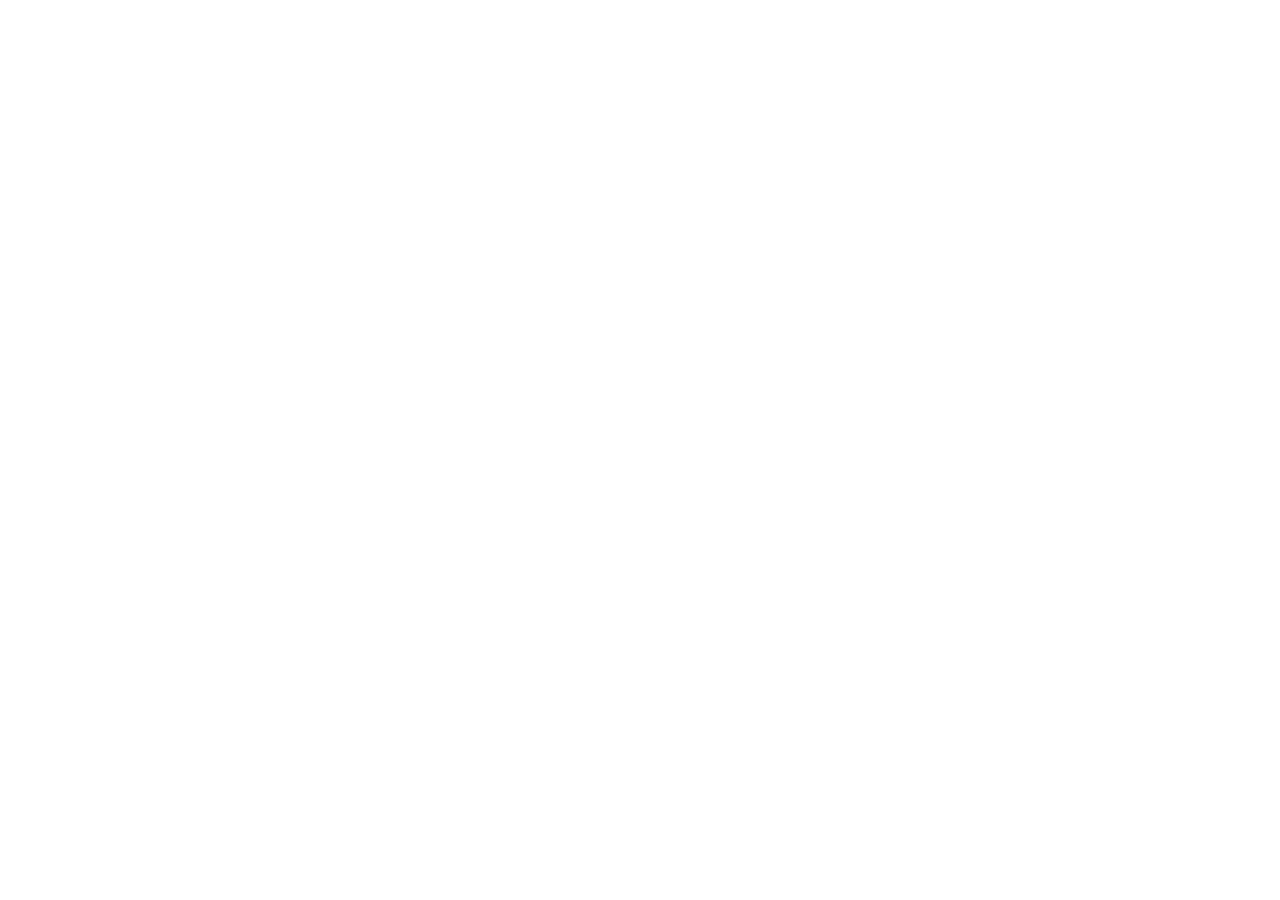
==== index.html @ 7699c30c "Add files via upload" ====
<!DOCTYPE html>
  <html lang="en">
    <head>
      <meta charset="UTF-8" />
      <meta name="viewport" content="width=device-width, initial-scale=1.0" />
      <title>5904 Sunwukong Website</title>
      <script type="module" crossorigin src="/assets/index-DJWGx0Am.js"></script>
      <link rel="stylesheet" crossorigin href="/assets/index-CIkoIaNX.css">
    </head>

    <body>
      <div id="root"></div>
    </body>
  </html>
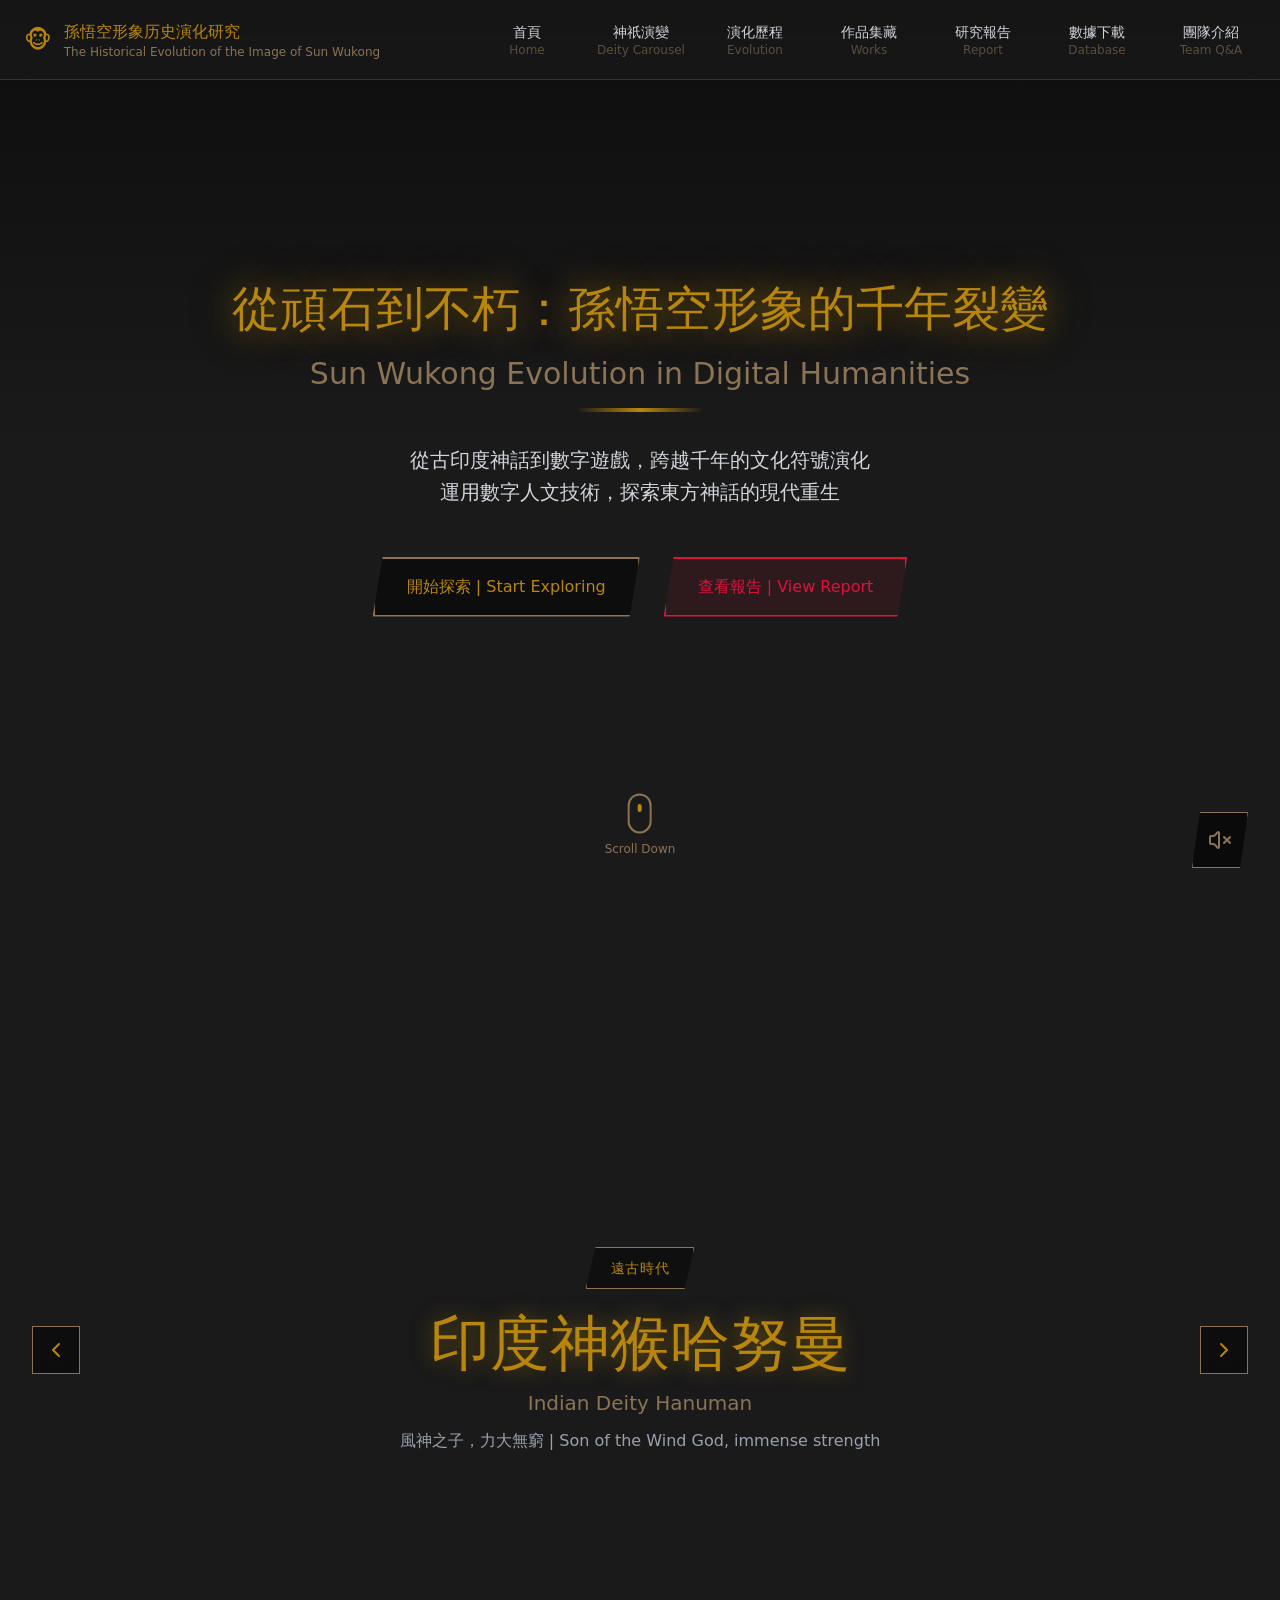
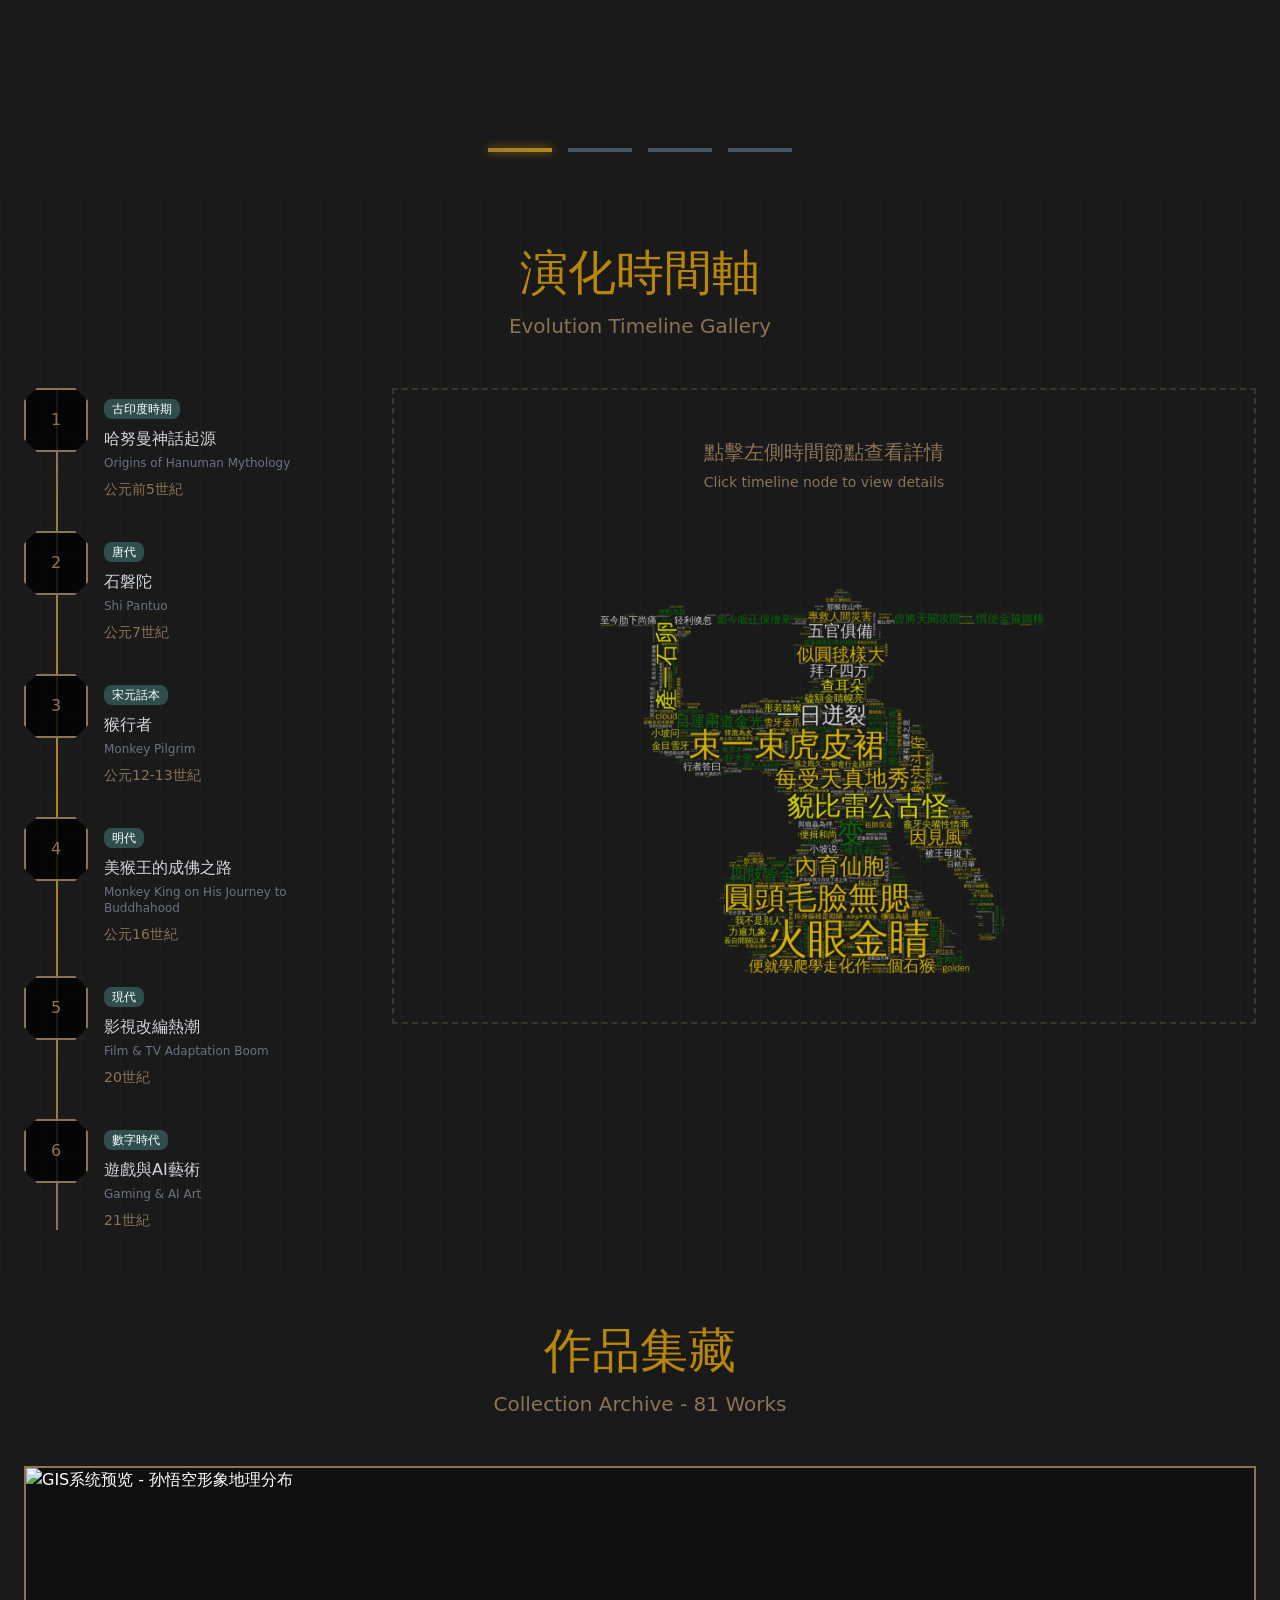
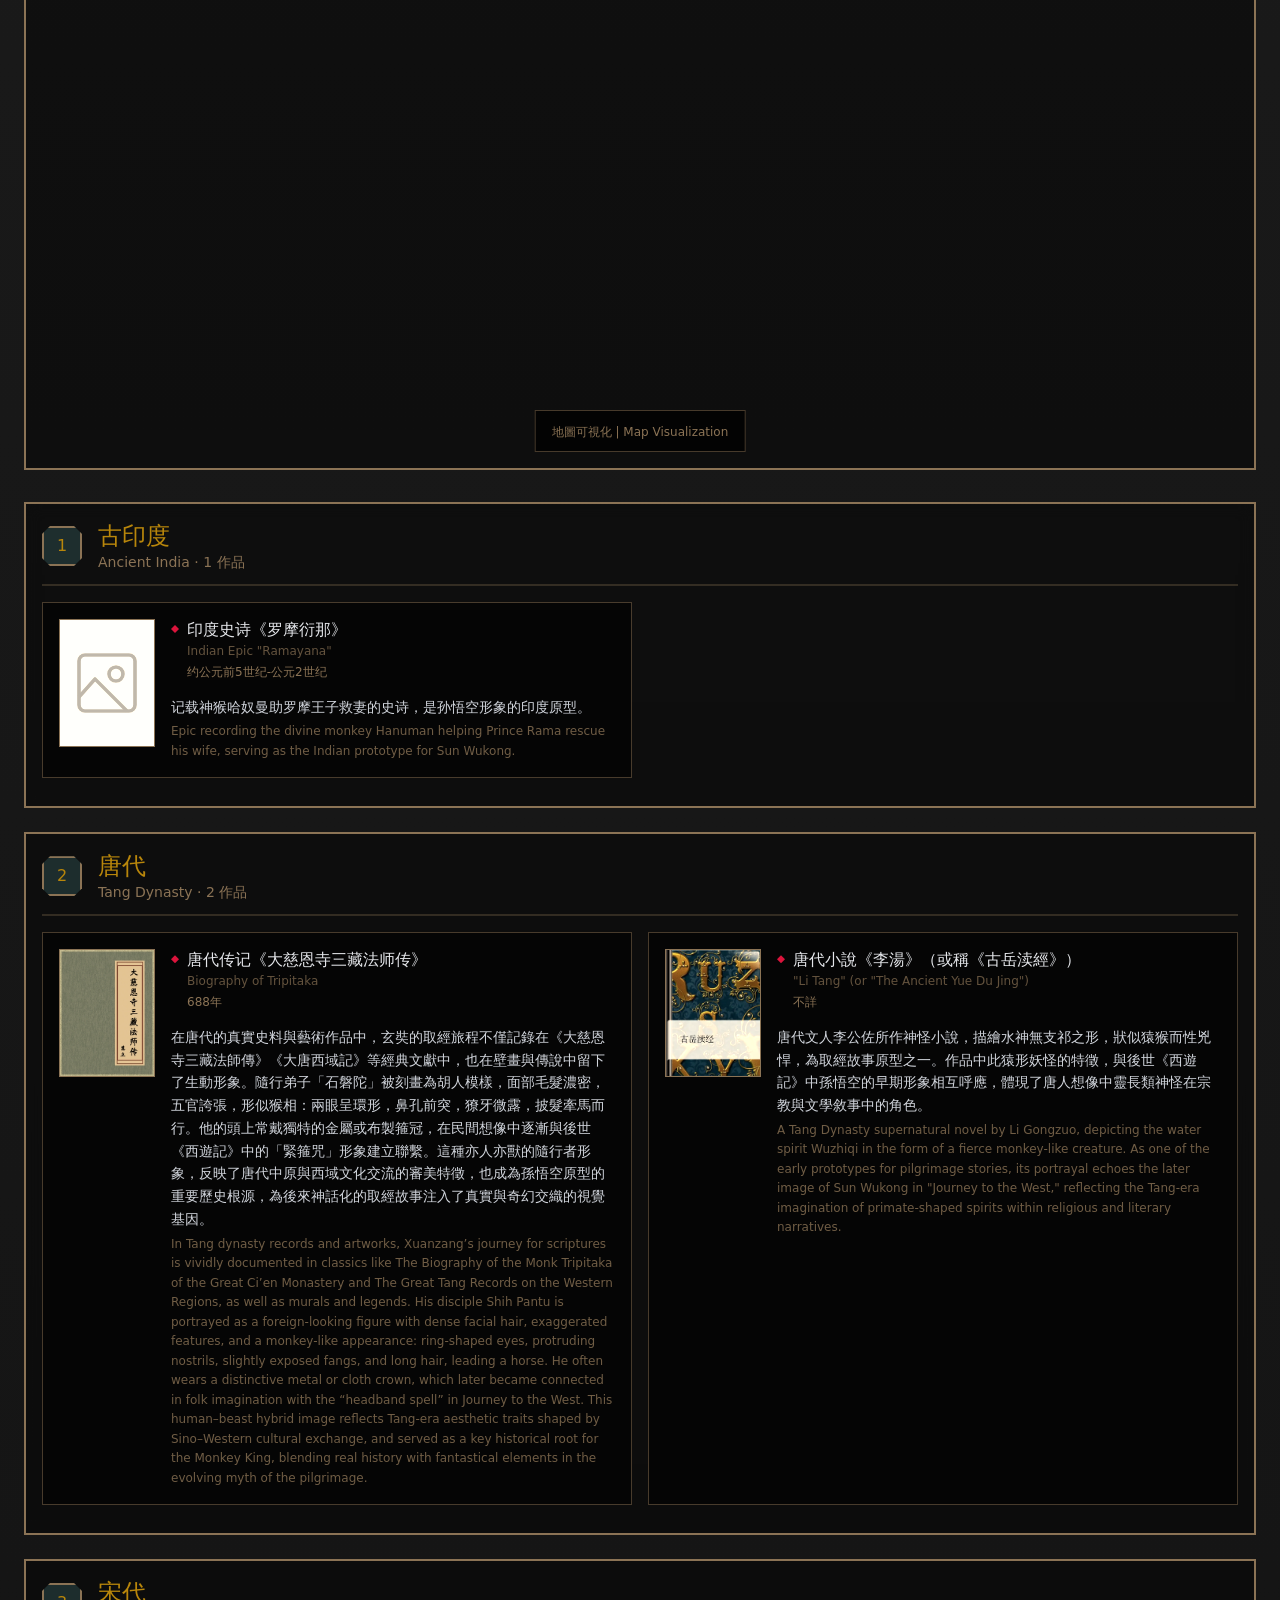
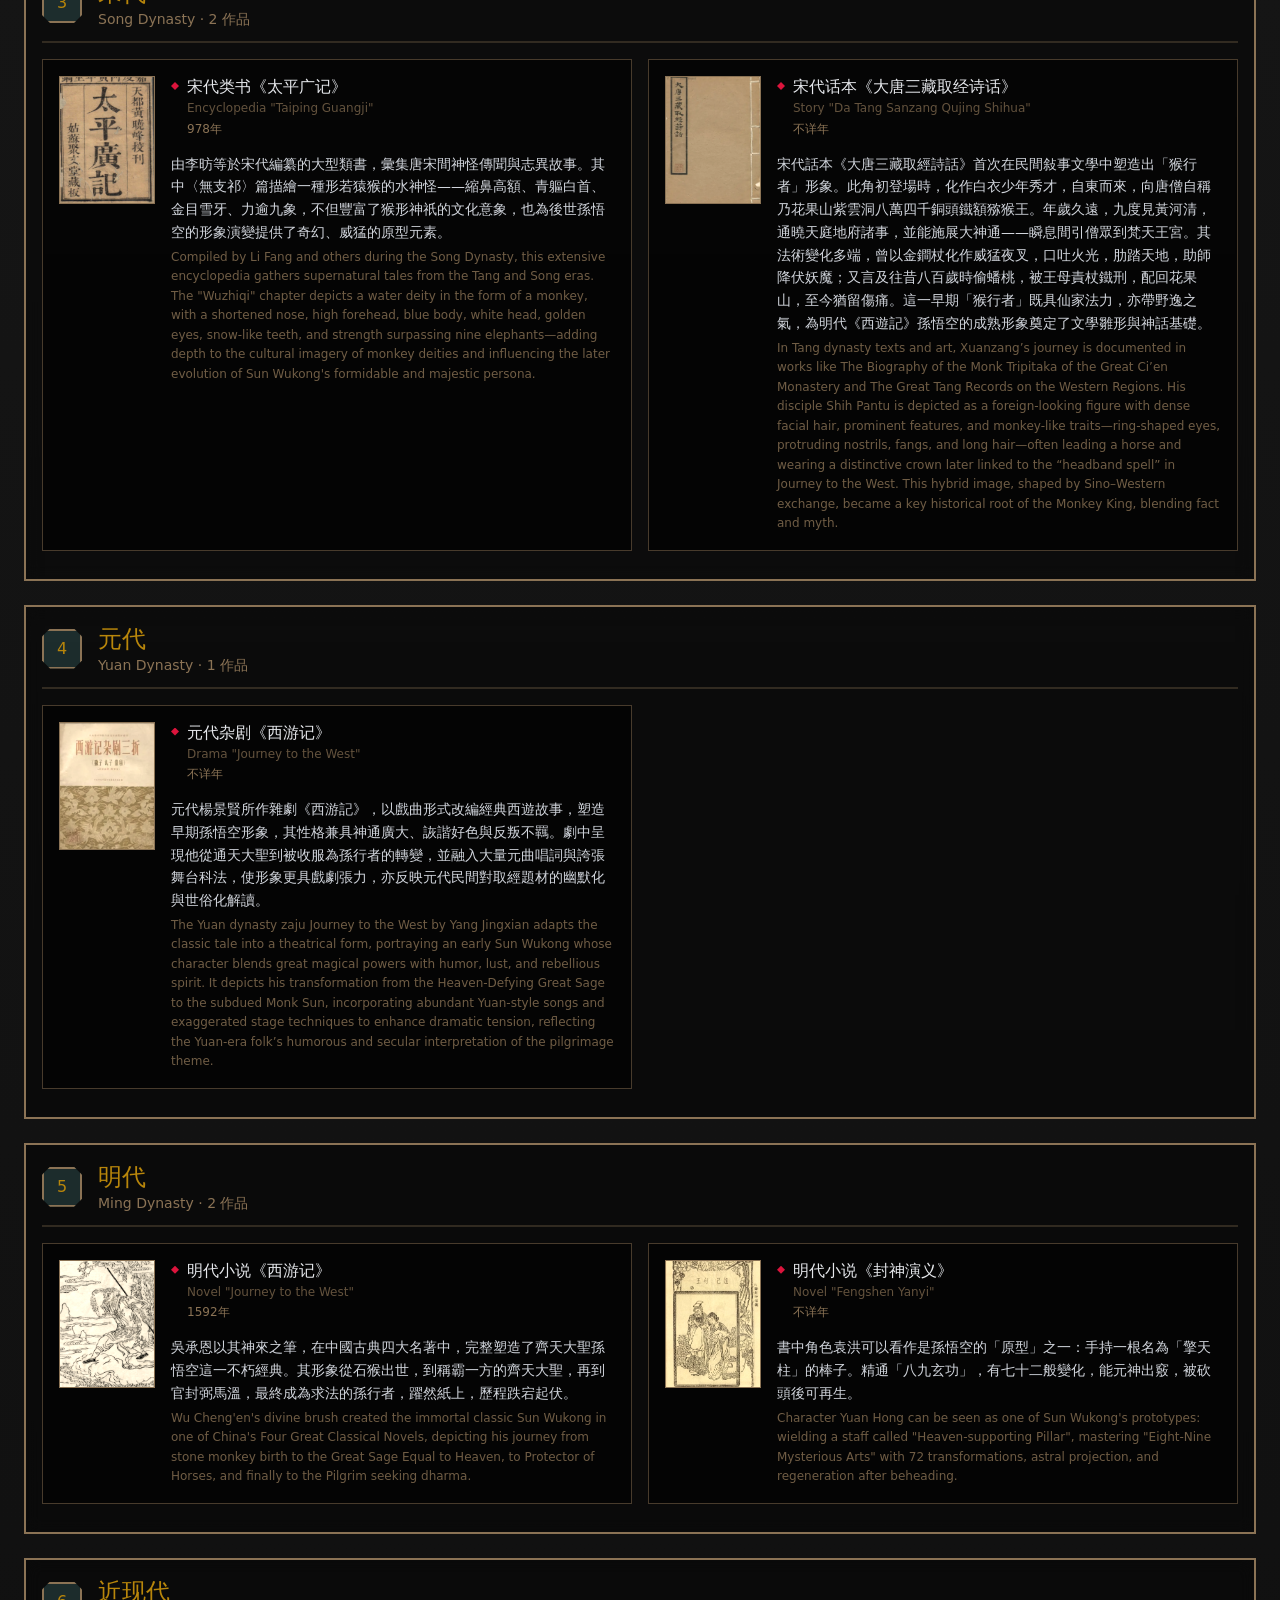
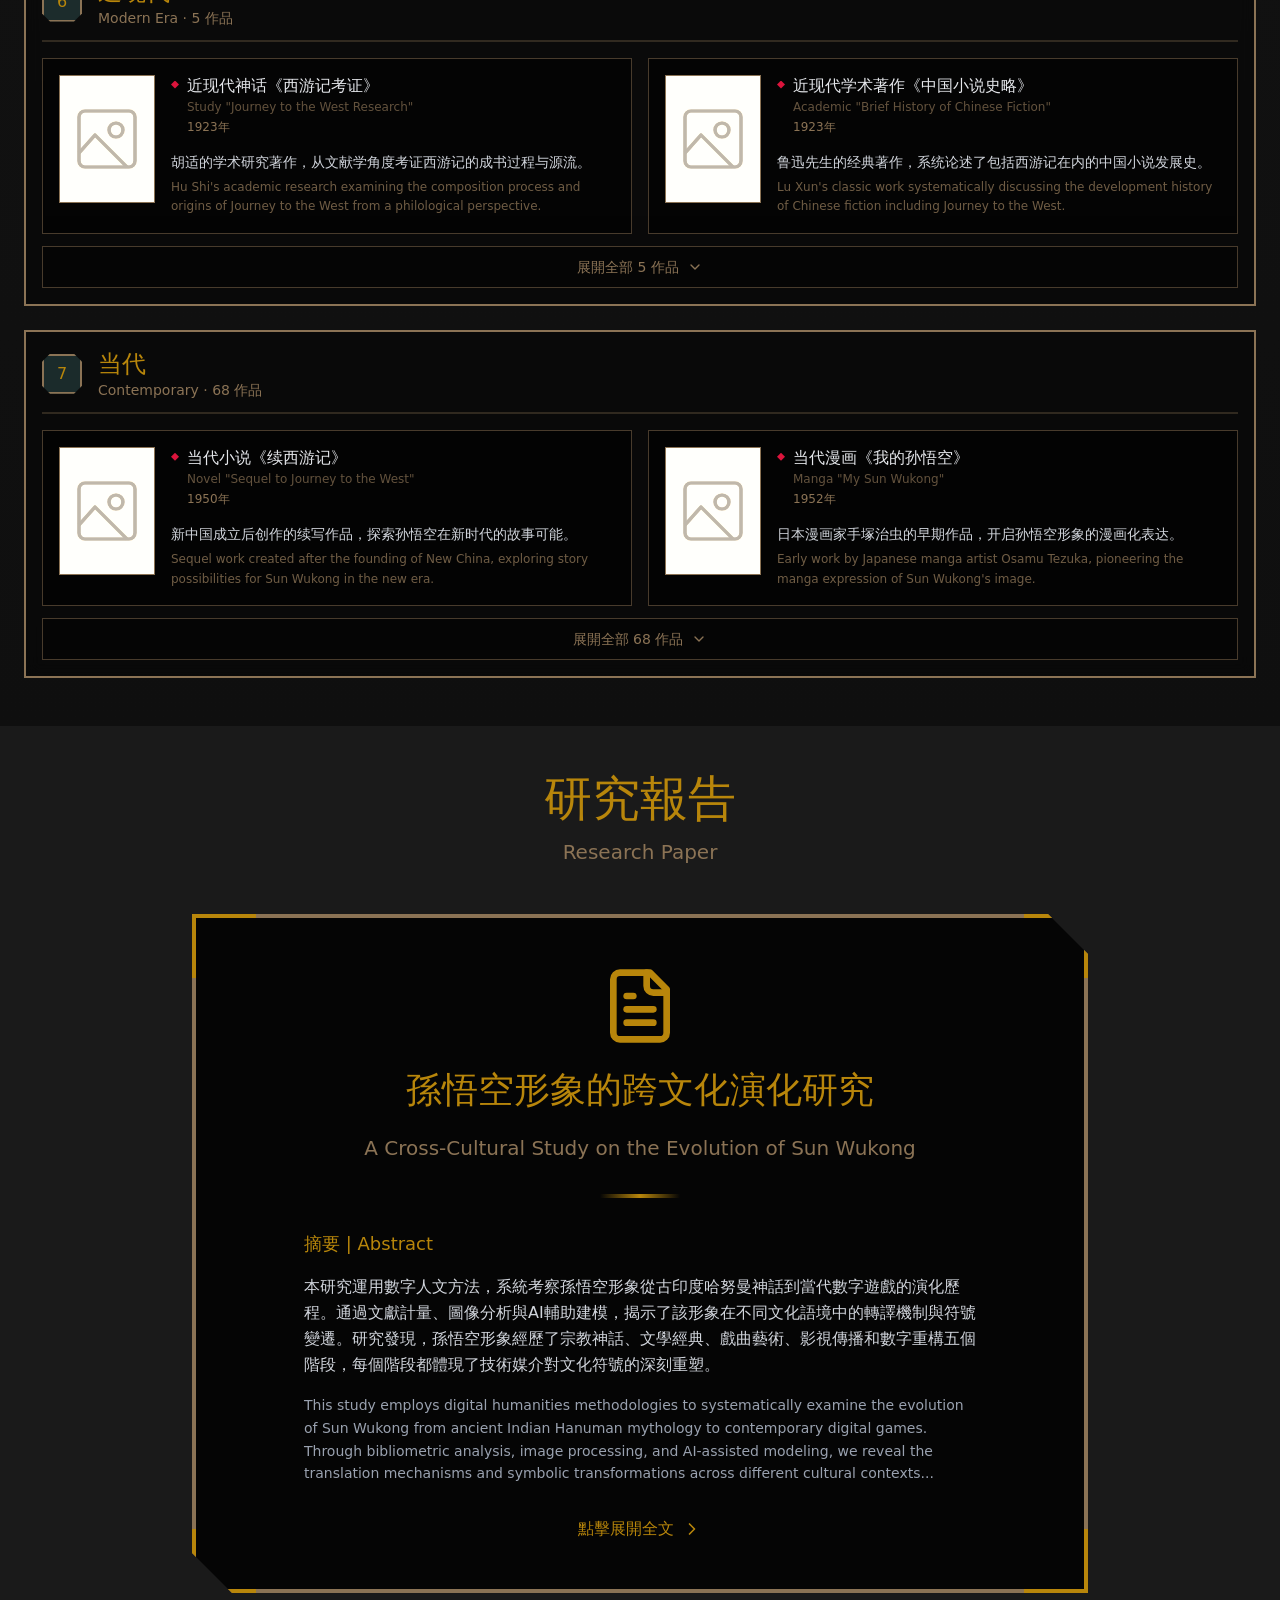
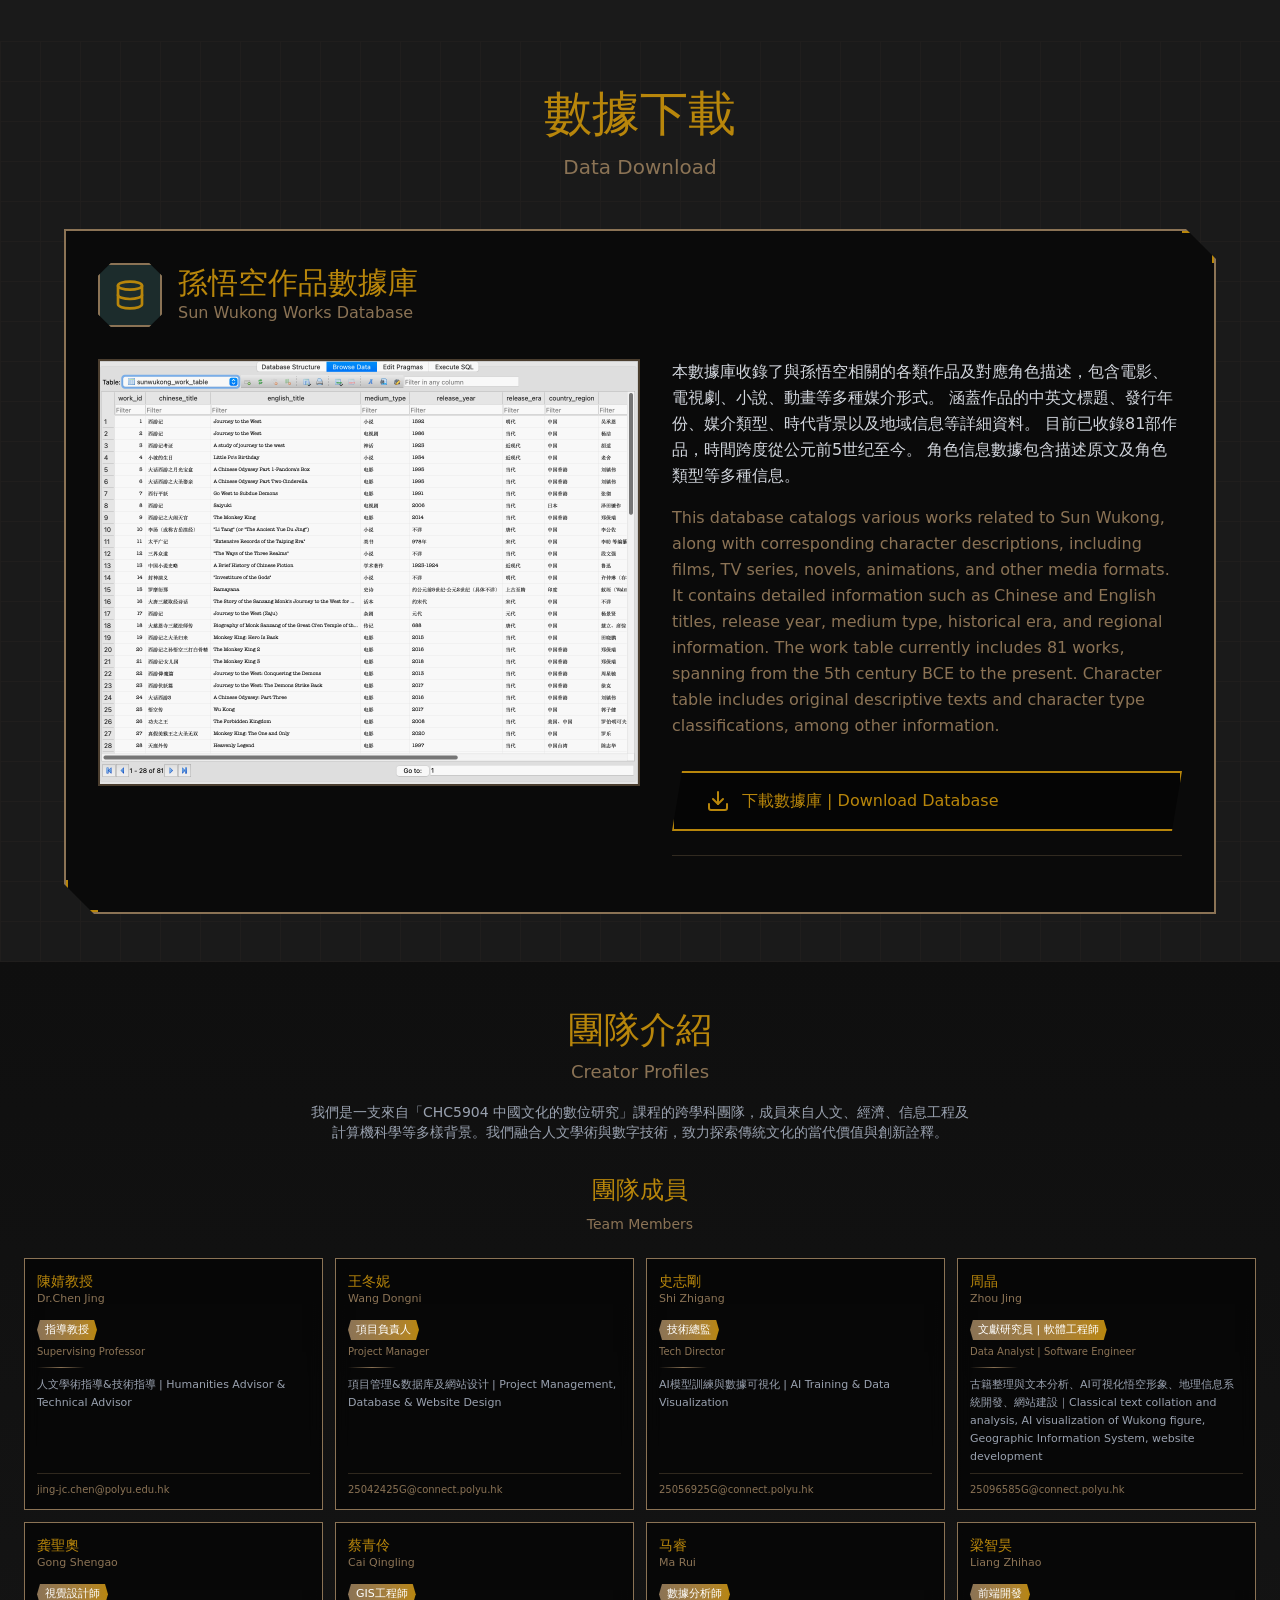
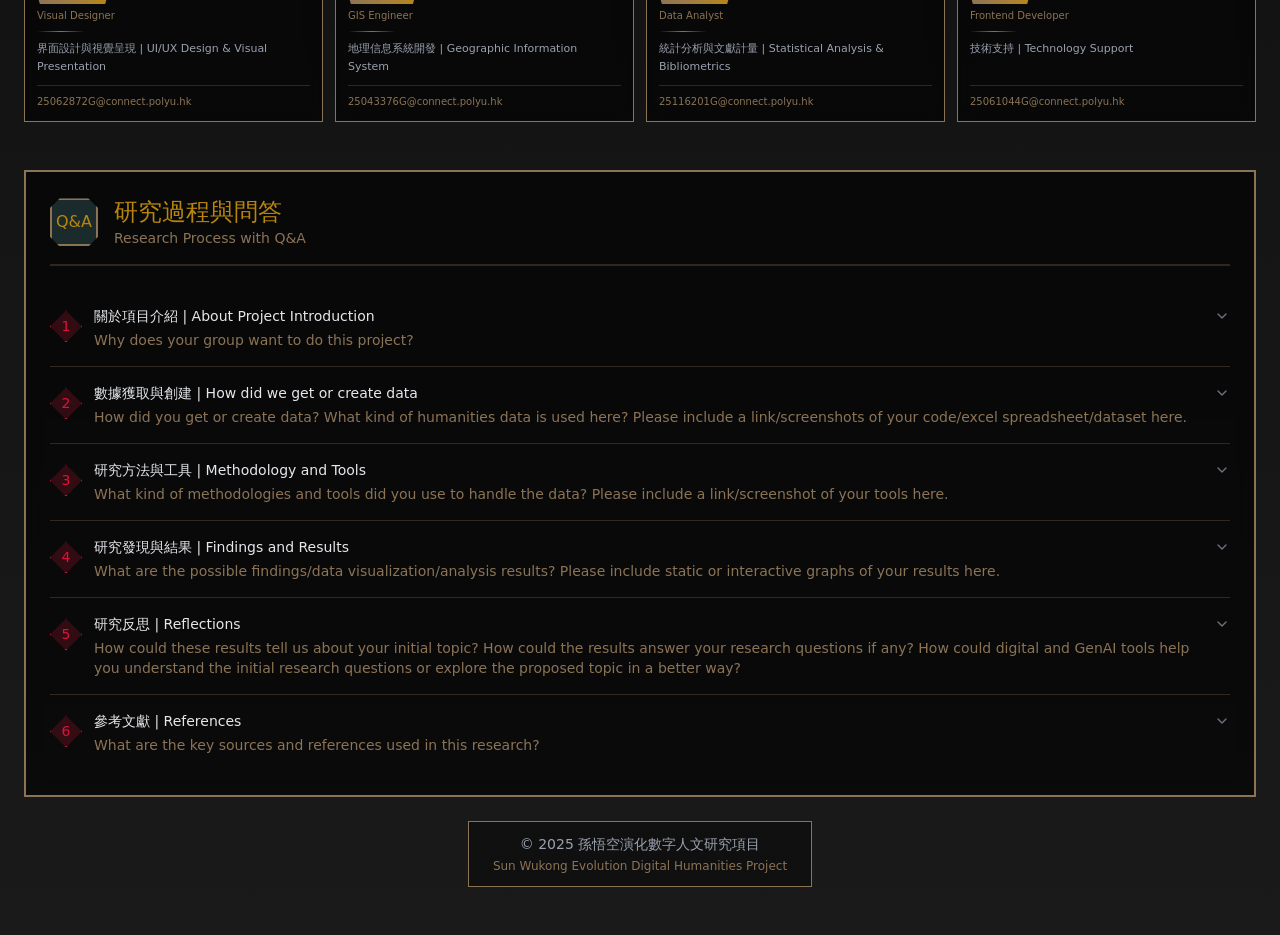
==== commit d40747ea: "Update index.html" ====
--- a/index.html
+++ b/index.html
@@ -1,16 +1,14 @@
+<!DOCTYPE html>
+<html lang="en">
+  <head>
+    <meta charset="UTF-8" />
+    <meta name="viewport" content="width=device-width, initial-scale=1.0" />
+    <title>5904 Sunwukong Website</title>
+    <script type="module" crossorigin src="./assets/index-DJWGx0Am.js"></script>
+    <link rel="stylesheet" crossorigin href="./assets/index-CIkoIaNX.css">
+  </head>
 
-  <!DOCTYPE html>
-  <html lang="en">
-    <head>
-      <meta charset="UTF-8" />
-      <meta name="viewport" content="width=device-width, initial-scale=1.0" />
-      <title>5904 Sunwukong Website</title>
-      <script type="module" crossorigin src="/assets/index-DJWGx0Am.js"></script>
-      <link rel="stylesheet" crossorigin href="/assets/index-CIkoIaNX.css">
-    </head>
-
-    <body>
-      <div id="root"></div>
-    </body>
-  </html>
-  +  <body>
+    <div id="root"></div>
+  </body>
+</html>
--- a/assets/index-CIkoIaNX.css
+++ b/assets/index-CIkoIaNX.css
@@ -0,0 +1 @@
+/*! tailwindcss v4.1.3 | MIT License | https://tailwindcss.com */@layer properties{@supports (((-webkit-hyphens: none)) and (not (margin-trim: inline))) or ((-moz-orient: inline) and (not (color: rgb(from red r g b)))){*,:before,:after,::backdrop{--tw-translate-x: 0;--tw-translate-y: 0;--tw-translate-z: 0;--tw-scale-x: 1;--tw-scale-y: 1;--tw-scale-z: 1;--tw-rotate-x: rotateX(0);--tw-rotate-y: rotateY(0);--tw-rotate-z: rotateZ(0);--tw-skew-x: skewX(0);--tw-skew-y: skewY(0);--tw-space-y-reverse: 0;--tw-border-style: solid;--tw-gradient-position: initial;--tw-gradient-from: #0000;--tw-gradient-via: #0000;--tw-gradient-to: #0000;--tw-gradient-stops: initial;--tw-gradient-via-stops: initial;--tw-gradient-from-position: 0%;--tw-gradient-via-position: 50%;--tw-gradient-to-position: 100%;--tw-leading: initial;--tw-font-weight: initial;--tw-tracking: initial;--tw-outline-style: solid;--tw-blur: initial;--tw-brightness: initial;--tw-contrast: initial;--tw-grayscale: initial;--tw-hue-rotate: initial;--tw-invert: initial;--tw-opacity: initial;--tw-saturate: initial;--tw-sepia: initial;--tw-drop-shadow: initial;--tw-drop-shadow-color: initial;--tw-drop-shadow-alpha: 100%;--tw-drop-shadow-size: initial;--tw-backdrop-blur: initial;--tw-backdrop-brightness: initial;--tw-backdrop-contrast: initial;--tw-backdrop-grayscale: initial;--tw-backdrop-hue-rotate: initial;--tw-backdrop-invert: initial;--tw-backdrop-opacity: initial;--tw-backdrop-saturate: initial;--tw-backdrop-sepia: initial;--tw-duration: initial;--tw-shadow: 0 0 #0000;--tw-shadow-color: initial;--tw-shadow-alpha: 100%;--tw-inset-shadow: 0 0 #0000;--tw-inset-shadow-color: initial;--tw-inset-shadow-alpha: 100%;--tw-ring-color: initial;--tw-ring-shadow: 0 0 #0000;--tw-inset-ring-color: initial;--tw-inset-ring-shadow: 0 0 #0000;--tw-ring-inset: initial;--tw-ring-offset-width: 0px;--tw-ring-offset-color: #fff;--tw-ring-offset-shadow: 0 0 #0000}}}@layer theme{:root,:host{--font-sans: ui-sans-serif, system-ui, sans-serif, "Apple Color Emoji", "Segoe UI Emoji", "Segoe UI Symbol", "Noto Color Emoji";--font-mono: ui-monospace, SFMono-Regular, Menlo, Monaco, Consolas, "Liberation Mono", "Courier New", monospace;--color-gray-100: oklch(.967 .003 264.542);--color-gray-200: oklch(.928 .006 264.531);--color-gray-300: oklch(.872 .01 258.338);--color-gray-400: oklch(.707 .022 261.325);--color-gray-500: oklch(.551 .027 264.364);--color-gray-600: oklch(.446 .03 256.802);--color-black: #000;--color-white: #fff;--spacing: .25rem;--container-md: 28rem;--container-2xl: 42rem;--container-3xl: 48rem;--container-4xl: 56rem;--container-5xl: 64rem;--container-6xl: 72rem;--container-7xl: 80rem;--text-xs: .75rem;--text-xs--line-height: calc(1 / .75);--text-sm: .875rem;--text-sm--line-height: calc(1.25 / .875);--text-base: 1rem;--text-base--line-height: 1.5 ;--text-lg: 1.125rem;--text-lg--line-height: calc(1.75 / 1.125);--text-xl: 1.25rem;--text-xl--line-height: calc(1.75 / 1.25);--text-2xl: 1.5rem;--text-2xl--line-height: calc(2 / 1.5);--text-3xl: 1.875rem;--text-3xl--line-height: 1.2 ;--text-4xl: 2.25rem;--text-4xl--line-height: calc(2.5 / 2.25);--text-5xl: 3rem;--text-5xl--line-height: 1;--text-6xl: 3.75rem;--text-6xl--line-height: 1;--font-weight-normal: 400;--font-weight-medium: 500;--tracking-wide: .025em;--tracking-wider: .05em;--leading-snug: 1.375;--leading-relaxed: 1.625;--leading-loose: 2;--blur-sm: 8px;--default-transition-duration: .15s;--default-transition-timing-function: cubic-bezier(.4, 0, .2, 1);--default-font-family: var(--font-sans);--default-font-feature-settings: var(--font-sans--font-feature-settings);--default-font-variation-settings: var(--font-sans--font-variation-settings);--default-mono-font-family: var(--font-mono);--default-mono-font-feature-settings: var(--font-mono--font-feature-settings);--default-mono-font-variation-settings: var(--font-mono--font-variation-settings)}}@layer base{*,:after,:before,::backdrop{box-sizing:border-box;border:0 solid;margin:0;padding:0}::file-selector-button{box-sizing:border-box;border:0 solid;margin:0;padding:0}html,:host{-webkit-text-size-adjust:100%;tab-size:4;line-height:1.5;font-family:var(--default-font-family, ui-sans-serif, system-ui, sans-serif, "Apple Color Emoji", "Segoe UI Emoji", "Segoe UI Symbol", "Noto Color Emoji");font-feature-settings:var(--default-font-feature-settings, normal);font-variation-settings:var(--default-font-variation-settings, normal);-webkit-tap-highlight-color:transparent}body{line-height:inherit}hr{height:0;color:inherit;border-top-width:1px}abbr:where([title]){-webkit-text-decoration:underline dotted;text-decoration:underline dotted}h1,h2,h3,h4,h5,h6{font-size:inherit;font-weight:inherit}a{color:inherit;-webkit-text-decoration:inherit;text-decoration:inherit}b,strong{font-weight:bolder}code,kbd,samp,pre{font-family:var(--default-mono-font-family, ui-monospace, SFMono-Regular, Menlo, Monaco, Consolas, "Liberation Mono", "Courier New", monospace);font-feature-settings:var(--default-mono-font-feature-settings, normal);font-variation-settings:var(--default-mono-font-variation-settings, normal);font-size:1em}small{font-size:80%}sub,sup{vertical-align:baseline;font-size:75%;line-height:0;position:relative}sub{bottom:-.25em}sup{top:-.5em}table{text-indent:0;border-color:inherit;border-collapse:collapse}:-moz-focusring{outline:auto}progress{vertical-align:baseline}summary{display:list-item}ol,ul,menu{list-style:none}img,svg,video,canvas,audio,iframe,embed,object{vertical-align:middle;display:block}img,video{max-width:100%;height:auto}button,input,select,optgroup,textarea{font:inherit;font-feature-settings:inherit;font-variation-settings:inherit;letter-spacing:inherit;color:inherit;opacity:1;background-color:#0000;border-radius:0}::file-selector-button{font:inherit;font-feature-settings:inherit;font-variation-settings:inherit;letter-spacing:inherit;color:inherit;opacity:1;background-color:#0000;border-radius:0}:where(select:is([multiple],[size])) optgroup{font-weight:bolder}:where(select:is([multiple],[size])) optgroup option{padding-inline-start:20px}::file-selector-button{margin-inline-end:4px}::placeholder{opacity:1;color:currentColor}@supports (color: color-mix(in lab,red,red)){::placeholder{color:color-mix(in oklab,currentColor 50%,transparent)}}textarea{resize:vertical}::-webkit-search-decoration{-webkit-appearance:none}::-webkit-date-and-time-value{min-height:1lh;text-align:inherit}::-webkit-datetime-edit{display:inline-flex}::-webkit-datetime-edit-fields-wrapper{padding:0}::-webkit-datetime-edit{padding-block:0}::-webkit-datetime-edit-year-field{padding-block:0}::-webkit-datetime-edit-month-field{padding-block:0}::-webkit-datetime-edit-day-field{padding-block:0}::-webkit-datetime-edit-hour-field{padding-block:0}::-webkit-datetime-edit-minute-field{padding-block:0}::-webkit-datetime-edit-second-field{padding-block:0}::-webkit-datetime-edit-millisecond-field{padding-block:0}::-webkit-datetime-edit-meridiem-field{padding-block:0}:-moz-ui-invalid{box-shadow:none}button,input:where([type=button],[type=reset],[type=submit]){appearance:button}::file-selector-button{appearance:button}::-webkit-inner-spin-button{height:auto}::-webkit-outer-spin-button{height:auto}[hidden]:where(:not([hidden=until-found])){display:none!important}*{border-color:var(--border);outline-color:var(--ring)}@supports (color: color-mix(in lab,red,red)){*{outline-color:color-mix(in oklab,var(--ring) 50%,transparent)}}body{background-color:var(--background);color:var(--foreground)}:where(:not(:has([class*=" text-"]),:not(:has([class^=text-])))) h1{font-size:var(--text-2xl);font-weight:var(--font-weight-medium);line-height:1.5}:where(:not(:has([class*=" text-"]),:not(:has([class^=text-])))) h2{font-size:var(--text-xl);font-weight:var(--font-weight-medium);line-height:1.5}:where(:not(:has([class*=" text-"]),:not(:has([class^=text-])))) h3{font-size:var(--text-lg);font-weight:var(--font-weight-medium);line-height:1.5}:where(:not(:has([class*=" text-"]),:not(:has([class^=text-])))) h4{font-size:var(--text-base);font-weight:var(--font-weight-medium);line-height:1.5}:where(:not(:has([class*=" text-"]),:not(:has([class^=text-])))) p{font-size:var(--text-base);font-weight:var(--font-weight-normal);line-height:1.5}:where(:not(:has([class*=" text-"]),:not(:has([class^=text-])))) label,:where(:not(:has([class*=" text-"]),:not(:has([class^=text-])))) button{font-size:var(--text-base);font-weight:var(--font-weight-medium);line-height:1.5}:where(:not(:has([class*=" text-"]),:not(:has([class^=text-])))) input{font-size:var(--text-base);font-weight:var(--font-weight-normal);line-height:1.5}}@layer utilities{.pointer-events-none{pointer-events:none}.visible{visibility:visible}.absolute{position:absolute}.fixed{position:fixed}.relative{position:relative}.static{position:static}.sticky{position:sticky}.inset-0{inset:calc(var(--spacing) * 0)}.top-0{top:calc(var(--spacing) * 0)}.top-1\/2{top:50%}.top-32{top:calc(var(--spacing) * 32)}.right-0{right:calc(var(--spacing) * 0)}.right-8{right:calc(var(--spacing) * 8)}.-bottom-2{bottom:calc(var(--spacing) * -2)}.bottom-0{bottom:calc(var(--spacing) * 0)}.bottom-4{bottom:calc(var(--spacing) * 4)}.bottom-8{bottom:calc(var(--spacing) * 8)}.bottom-12{bottom:calc(var(--spacing) * 12)}.left-0{left:calc(var(--spacing) * 0)}.left-1\/2{left:50%}.left-8{left:calc(var(--spacing) * 8)}.z-10{z-index:10}.z-40{z-index:40}.z-50{z-index:50}.mx-auto{margin-inline:auto}.mt-1{margin-top:calc(var(--spacing) * 1)}.mt-1\.5{margin-top:calc(var(--spacing) * 1.5)}.mt-2{margin-top:calc(var(--spacing) * 2)}.mt-4{margin-top:calc(var(--spacing) * 4)}.mt-6{margin-top:calc(var(--spacing) * 6)}.mt-12{margin-top:calc(var(--spacing) * 12)}.mt-auto{margin-top:auto}.mb-0\.5{margin-bottom:calc(var(--spacing) * .5)}.mb-1{margin-bottom:calc(var(--spacing) * 1)}.mb-2{margin-bottom:calc(var(--spacing) * 2)}.mb-3{margin-bottom:calc(var(--spacing) * 3)}.mb-4{margin-bottom:calc(var(--spacing) * 4)}.mb-6{margin-bottom:calc(var(--spacing) * 6)}.mb-8{margin-bottom:calc(var(--spacing) * 8)}.mb-12{margin-bottom:calc(var(--spacing) * 12)}.ml-1{margin-left:calc(var(--spacing) * 1)}.flex{display:flex}.grid{display:grid}.inline-block{display:inline-block}.inline-flex{display:inline-flex}.table{display:table}.size-4{width:calc(var(--spacing) * 4);height:calc(var(--spacing) * 4)}.h-1{height:calc(var(--spacing) * 1)}.h-2{height:calc(var(--spacing) * 2)}.h-3{height:calc(var(--spacing) * 3)}.h-4{height:calc(var(--spacing) * 4)}.h-5{height:calc(var(--spacing) * 5)}.h-6{height:calc(var(--spacing) * 6)}.h-8{height:calc(var(--spacing) * 8)}.h-10{height:calc(var(--spacing) * 10)}.h-12{height:calc(var(--spacing) * 12)}.h-14{height:calc(var(--spacing) * 14)}.h-16{height:calc(var(--spacing) * 16)}.h-20{height:calc(var(--spacing) * 20)}.h-32{height:calc(var(--spacing) * 32)}.h-72{height:calc(var(--spacing) * 72)}.h-\[1px\]{height:1px}.h-\[2px\]{height:2px}.h-\[60px\]{height:60px}.h-\[80px\]{height:80px}.h-\[600px\]{height:600px}.h-auto{height:auto}.h-full{height:100%}.h-screen{height:100vh}.min-h-\[200px\]{min-height:200px}.min-h-screen{min-height:100vh}.w-0\.5{width:calc(var(--spacing) * .5)}.w-1{width:calc(var(--spacing) * 1)}.w-1\/2{width:50%}.w-2{width:calc(var(--spacing) * 2)}.w-3{width:calc(var(--spacing) * 3)}.w-4{width:calc(var(--spacing) * 4)}.w-5{width:calc(var(--spacing) * 5)}.w-6{width:calc(var(--spacing) * 6)}.w-8{width:calc(var(--spacing) * 8)}.w-10{width:calc(var(--spacing) * 10)}.w-12{width:calc(var(--spacing) * 12)}.w-14{width:calc(var(--spacing) * 14)}.w-16{width:calc(var(--spacing) * 16)}.w-20{width:calc(var(--spacing) * 20)}.w-24{width:calc(var(--spacing) * 24)}.w-32{width:calc(var(--spacing) * 32)}.w-72{width:calc(var(--spacing) * 72)}.w-80{width:calc(var(--spacing) * 80)}.w-fit{width:fit-content}.w-full{width:100%}.max-w-2xl{max-width:var(--container-2xl)}.max-w-3xl{max-width:var(--container-3xl)}.max-w-4xl{max-width:var(--container-4xl)}.max-w-5xl{max-width:var(--container-5xl)}.max-w-6xl{max-width:var(--container-6xl)}.max-w-7xl{max-width:var(--container-7xl)}.max-w-md{max-width:var(--container-md)}.min-w-0{min-width:calc(var(--spacing) * 0)}.min-w-\[90px\]{min-width:90px}.flex-1{flex:1}.flex-shrink-0,.shrink-0{flex-shrink:0}.-translate-x-1\/2{--tw-translate-x: -50% ;translate:var(--tw-translate-x) var(--tw-translate-y)}.translate-x-full{--tw-translate-x: 100%;translate:var(--tw-translate-x) var(--tw-translate-y)}.-translate-y-1\/2{--tw-translate-y: -50% ;translate:var(--tw-translate-x) var(--tw-translate-y)}.translate-y-0\.5{--tw-translate-y: calc(var(--spacing) * .5);translate:var(--tw-translate-x) var(--tw-translate-y)}.translate-y-full{--tw-translate-y: 100%;translate:var(--tw-translate-x) var(--tw-translate-y)}.scale-110{--tw-scale-x: 110%;--tw-scale-y: 110%;--tw-scale-z: 110%;scale:var(--tw-scale-x) var(--tw-scale-y)}.transform{transform:var(--tw-rotate-x) var(--tw-rotate-y) var(--tw-rotate-z) var(--tw-skew-x) var(--tw-skew-y)}.cursor-pointer{cursor:pointer}.grid-cols-2{grid-template-columns:repeat(2,minmax(0,1fr))}.flex-col{flex-direction:column}.items-center{align-items:center}.items-start{align-items:flex-start}.justify-between{justify-content:space-between}.justify-center{justify-content:center}.gap-1{gap:calc(var(--spacing) * 1)}.gap-2{gap:calc(var(--spacing) * 2)}.gap-3{gap:calc(var(--spacing) * 3)}.gap-4{gap:calc(var(--spacing) * 4)}.gap-6{gap:calc(var(--spacing) * 6)}.gap-8{gap:calc(var(--spacing) * 8)}.gap-12{gap:calc(var(--spacing) * 12)}:where(.space-y-1>:not(:last-child)){--tw-space-y-reverse: 0;margin-block-start:calc(calc(var(--spacing) * 1) * var(--tw-space-y-reverse));margin-block-end:calc(calc(var(--spacing) * 1) * calc(1 - var(--tw-space-y-reverse)))}:where(.space-y-2>:not(:last-child)){--tw-space-y-reverse: 0;margin-block-start:calc(calc(var(--spacing) * 2) * var(--tw-space-y-reverse));margin-block-end:calc(calc(var(--spacing) * 2) * calc(1 - var(--tw-space-y-reverse)))}:where(.space-y-4>:not(:last-child)){--tw-space-y-reverse: 0;margin-block-start:calc(calc(var(--spacing) * 4) * var(--tw-space-y-reverse));margin-block-end:calc(calc(var(--spacing) * 4) * calc(1 - var(--tw-space-y-reverse)))}:where(.space-y-6>:not(:last-child)){--tw-space-y-reverse: 0;margin-block-start:calc(calc(var(--spacing) * 6) * var(--tw-space-y-reverse));margin-block-end:calc(calc(var(--spacing) * 6) * calc(1 - var(--tw-space-y-reverse)))}:where(.space-y-8>:not(:last-child)){--tw-space-y-reverse: 0;margin-block-start:calc(calc(var(--spacing) * 8) * var(--tw-space-y-reverse));margin-block-end:calc(calc(var(--spacing) * 8) * calc(1 - var(--tw-space-y-reverse)))}:where(.space-y-12>:not(:last-child)){--tw-space-y-reverse: 0;margin-block-start:calc(calc(var(--spacing) * 12) * var(--tw-space-y-reverse));margin-block-end:calc(calc(var(--spacing) * 12) * calc(1 - var(--tw-space-y-reverse)))}.self-start{align-self:flex-start}.overflow-hidden{overflow:hidden}.overflow-x-hidden{overflow-x:hidden}.overflow-y-auto{overflow-y:auto}.rounded-full{border-radius:3.40282e38px}.rounded-md{border-radius:calc(var(--radius) - 2px)}.border{border-style:var(--tw-border-style);border-width:1px}.border-2{border-style:var(--tw-border-style);border-width:2px}.border-4{border-style:var(--tw-border-style);border-width:4px}.border-t{border-top-style:var(--tw-border-style);border-top-width:1px}.border-t-2{border-top-style:var(--tw-border-style);border-top-width:2px}.border-r{border-right-style:var(--tw-border-style);border-right-width:1px}.border-r-2{border-right-style:var(--tw-border-style);border-right-width:2px}.border-b{border-bottom-style:var(--tw-border-style);border-bottom-width:1px}.border-b-2{border-bottom-style:var(--tw-border-style);border-bottom-width:2px}.border-l{border-left-style:var(--tw-border-style);border-left-width:1px}.border-l-2{border-left-style:var(--tw-border-style);border-left-width:2px}.border-l-4{border-left-style:var(--tw-border-style);border-left-width:4px}.border-dashed{--tw-border-style: dashed;border-style:dashed}.border-none{--tw-border-style: none;border-style:none}.border-\[\#8b7355\]{border-color:#8b7355}.border-\[\#8b7355\]\/30{border-color:#8b73554d}.border-\[\#8b7355\]\/50{border-color:#8b735580}.border-\[\#b8860b\]{border-color:#b8860b}.border-\[\#dc143c\]{border-color:#dc143c}.border-transparent{border-color:#0000}.bg-\[\#1a1a1a\]{background-color:#1a1a1a}.bg-\[\#1a1a1a\]\/95{background-color:oklab(21.7786% --7.45058e-9 0 / .95)}.bg-\[\#2f4f4f\]{background-color:#2f4f4f}.bg-\[\#2f4f4f\]\/50{background-color:#2f4f4f80}.bg-\[\#b8860b\]{background-color:#b8860b}.bg-\[\#b8860b\]\/20{background-color:#b8860b33}.bg-\[\#dc143c\]{background-color:#dc143c}.bg-\[\#dc143c\]\/5{background-color:#dc143c0d}.bg-\[\#dc143c\]\/10{background-color:#dc143c1a}.bg-\[\#dc143c\]\/20{background-color:#dc143c33}.bg-black\/40{background-color:#0006}@supports (color: color-mix(in lab,red,red)){.bg-black\/40{background-color:color-mix(in oklab,var(--color-black) 40%,transparent)}}.bg-black\/50{background-color:#00000080}@supports (color: color-mix(in lab,red,red)){.bg-black\/50{background-color:color-mix(in oklab,var(--color-black) 50%,transparent)}}.bg-black\/60{background-color:#0009}@supports (color: color-mix(in lab,red,red)){.bg-black\/60{background-color:color-mix(in oklab,var(--color-black) 60%,transparent)}}.bg-black\/80{background-color:#000c}@supports (color: color-mix(in lab,red,red)){.bg-black\/80{background-color:color-mix(in oklab,var(--color-black) 80%,transparent)}}.bg-black\/90{background-color:#000000e6}@supports (color: color-mix(in lab,red,red)){.bg-black\/90{background-color:color-mix(in oklab,var(--color-black) 90%,transparent)}}.bg-destructive{background-color:var(--destructive)}.bg-gray-100{background-color:var(--color-gray-100)}.bg-gray-600{background-color:var(--color-gray-600)}.bg-primary{background-color:var(--primary)}.bg-secondary{background-color:var(--secondary)}.bg-gradient-to-b{--tw-gradient-position: to bottom in oklab;background-image:linear-gradient(var(--tw-gradient-stops))}.bg-gradient-to-r{--tw-gradient-position: to right in oklab;background-image:linear-gradient(var(--tw-gradient-stops))}.from-\[\#0f0f0f\]{--tw-gradient-from: #0f0f0f;--tw-gradient-stops: var(--tw-gradient-via-stops, var(--tw-gradient-position), var(--tw-gradient-from) var(--tw-gradient-from-position), var(--tw-gradient-to) var(--tw-gradient-to-position))}.from-\[\#1a1a1a\]{--tw-gradient-from: #1a1a1a;--tw-gradient-stops: var(--tw-gradient-via-stops, var(--tw-gradient-position), var(--tw-gradient-from) var(--tw-gradient-from-position), var(--tw-gradient-to) var(--tw-gradient-to-position))}.from-\[\#8b7355\]{--tw-gradient-from: #8b7355;--tw-gradient-stops: var(--tw-gradient-via-stops, var(--tw-gradient-position), var(--tw-gradient-from) var(--tw-gradient-from-position), var(--tw-gradient-to) var(--tw-gradient-to-position))}.from-\[\#b8860b\]\/20{--tw-gradient-from: oklab(65.207% .0193768 .130772 / .2);--tw-gradient-stops: var(--tw-gradient-via-stops, var(--tw-gradient-position), var(--tw-gradient-from) var(--tw-gradient-from-position), var(--tw-gradient-to) var(--tw-gradient-to-position))}.from-\[\#dc143c\]\/80{--tw-gradient-from: oklab(57.1189% .208438 .0762253 / .8);--tw-gradient-stops: var(--tw-gradient-via-stops, var(--tw-gradient-position), var(--tw-gradient-from) var(--tw-gradient-from-position), var(--tw-gradient-to) var(--tw-gradient-to-position))}.from-black\/50{--tw-gradient-from: #00000080;--tw-gradient-stops: var(--tw-gradient-via-stops, var(--tw-gradient-position), var(--tw-gradient-from) var(--tw-gradient-from-position), var(--tw-gradient-to) var(--tw-gradient-to-position))}@supports (color: color-mix(in lab,red,red)){.from-black\/50{--tw-gradient-from: color-mix(in oklab, var(--color-black) 50%, transparent)}}.from-transparent{--tw-gradient-from: transparent;--tw-gradient-stops: var(--tw-gradient-via-stops, var(--tw-gradient-position), var(--tw-gradient-from) var(--tw-gradient-from-position), var(--tw-gradient-to) var(--tw-gradient-to-position))}.via-\[\#8b7355\]{--tw-gradient-via: #8b7355;--tw-gradient-via-stops: var(--tw-gradient-position), var(--tw-gradient-from) var(--tw-gradient-from-position), var(--tw-gradient-via) var(--tw-gradient-via-position), var(--tw-gradient-to) var(--tw-gradient-to-position);--tw-gradient-stops: var(--tw-gradient-via-stops)}.via-\[\#b8860b\]{--tw-gradient-via: #b8860b;--tw-gradient-via-stops: var(--tw-gradient-position), var(--tw-gradient-from) var(--tw-gradient-from-position), var(--tw-gradient-via) var(--tw-gradient-via-position), var(--tw-gradient-to) var(--tw-gradient-to-position);--tw-gradient-stops: var(--tw-gradient-via-stops)}.via-transparent{--tw-gradient-via: transparent;--tw-gradient-via-stops: var(--tw-gradient-position), var(--tw-gradient-from) var(--tw-gradient-from-position), var(--tw-gradient-via) var(--tw-gradient-via-position), var(--tw-gradient-to) var(--tw-gradient-to-position);--tw-gradient-stops: var(--tw-gradient-via-stops)}.to-\[\#0f0f0f\]{--tw-gradient-to: #0f0f0f;--tw-gradient-stops: var(--tw-gradient-via-stops, var(--tw-gradient-position), var(--tw-gradient-from) var(--tw-gradient-from-position), var(--tw-gradient-to) var(--tw-gradient-to-position))}.to-\[\#1a1a1a\]{--tw-gradient-to: #1a1a1a;--tw-gradient-stops: var(--tw-gradient-via-stops, var(--tw-gradient-position), var(--tw-gradient-from) var(--tw-gradient-from-position), var(--tw-gradient-to) var(--tw-gradient-to-position))}.to-\[\#8b7355\]{--tw-gradient-to: #8b7355;--tw-gradient-stops: var(--tw-gradient-via-stops, var(--tw-gradient-position), var(--tw-gradient-from) var(--tw-gradient-from-position), var(--tw-gradient-to) var(--tw-gradient-to-position))}.to-\[\#b8860b\]{--tw-gradient-to: #b8860b;--tw-gradient-stops: var(--tw-gradient-via-stops, var(--tw-gradient-position), var(--tw-gradient-from) var(--tw-gradient-from-position), var(--tw-gradient-to) var(--tw-gradient-to-position))}.to-\[\#dc143c\]{--tw-gradient-to: #dc143c;--tw-gradient-stops: var(--tw-gradient-via-stops, var(--tw-gradient-position), var(--tw-gradient-from) var(--tw-gradient-from-position), var(--tw-gradient-to) var(--tw-gradient-to-position))}.to-\[\#dc143c\]\/20{--tw-gradient-to: oklab(57.1189% .208438 .0762253 / .2);--tw-gradient-stops: var(--tw-gradient-via-stops, var(--tw-gradient-position), var(--tw-gradient-from) var(--tw-gradient-from-position), var(--tw-gradient-to) var(--tw-gradient-to-position))}.to-transparent{--tw-gradient-to: transparent;--tw-gradient-stops: var(--tw-gradient-via-stops, var(--tw-gradient-position), var(--tw-gradient-from) var(--tw-gradient-from-position), var(--tw-gradient-to) var(--tw-gradient-to-position))}.bg-cover{background-size:cover}.bg-center{background-position:center}.object-cover{object-fit:cover}.p-3{padding:calc(var(--spacing) * 3)}.p-4{padding:calc(var(--spacing) * 4)}.p-6{padding:calc(var(--spacing) * 6)}.p-8{padding:calc(var(--spacing) * 8)}.p-12{padding:calc(var(--spacing) * 12)}.px-2{padding-inline:calc(var(--spacing) * 2)}.px-4{padding-inline:calc(var(--spacing) * 4)}.px-6{padding-inline:calc(var(--spacing) * 6)}.px-8{padding-inline:calc(var(--spacing) * 8)}.py-0\.5{padding-block:calc(var(--spacing) * .5)}.py-1\.5{padding-block:calc(var(--spacing) * 1.5)}.py-2{padding-block:calc(var(--spacing) * 2)}.py-2\.5{padding-block:calc(var(--spacing) * 2.5)}.py-3{padding-block:calc(var(--spacing) * 3)}.py-4{padding-block:calc(var(--spacing) * 4)}.py-12{padding-block:calc(var(--spacing) * 12)}.pt-0{padding-top:calc(var(--spacing) * 0)}.pt-2{padding-top:calc(var(--spacing) * 2)}.pt-6{padding-top:calc(var(--spacing) * 6)}.pt-8{padding-top:calc(var(--spacing) * 8)}.pb-3{padding-bottom:calc(var(--spacing) * 3)}.pb-4{padding-bottom:calc(var(--spacing) * 4)}.pl-4{padding-left:calc(var(--spacing) * 4)}.pl-6{padding-left:calc(var(--spacing) * 6)}.pl-8{padding-left:calc(var(--spacing) * 8)}.pl-11{padding-left:calc(var(--spacing) * 11)}.text-center{text-align:center}.text-left{text-align:left}.align-middle{vertical-align:middle}.text-2xl{font-size:var(--text-2xl);line-height:var(--tw-leading, var(--text-2xl--line-height))}.text-3xl{font-size:var(--text-3xl);line-height:var(--tw-leading, var(--text-3xl--line-height))}.text-4xl{font-size:var(--text-4xl);line-height:var(--tw-leading, var(--text-4xl--line-height))}.text-5xl{font-size:var(--text-5xl);line-height:var(--tw-leading, var(--text-5xl--line-height))}.text-6xl{font-size:var(--text-6xl);line-height:var(--tw-leading, var(--text-6xl--line-height))}.text-base{font-size:var(--text-base);line-height:var(--tw-leading, var(--text-base--line-height))}.text-lg{font-size:var(--text-lg);line-height:var(--tw-leading, var(--text-lg--line-height))}.text-sm{font-size:var(--text-sm);line-height:var(--tw-leading, var(--text-sm--line-height))}.text-xl{font-size:var(--text-xl);line-height:var(--tw-leading, var(--text-xl--line-height))}.text-xs{font-size:var(--text-xs);line-height:var(--tw-leading, var(--text-xs--line-height))}.text-\[10px\]{font-size:10px}.text-\[11px\]{font-size:11px}.leading-loose{--tw-leading: var(--leading-loose);line-height:var(--leading-loose)}.leading-relaxed{--tw-leading: var(--leading-relaxed);line-height:var(--leading-relaxed)}.leading-snug{--tw-leading: var(--leading-snug);line-height:var(--leading-snug)}.font-medium{--tw-font-weight: var(--font-weight-medium);font-weight:var(--font-weight-medium)}.tracking-wide{--tw-tracking: var(--tracking-wide);letter-spacing:var(--tracking-wide)}.tracking-wider{--tw-tracking: var(--tracking-wider);letter-spacing:var(--tracking-wider)}.break-all{word-break:break-all}.whitespace-nowrap{white-space:nowrap}.whitespace-pre-line{white-space:pre-line}.text-\[\#8b7355\]{color:#8b7355}.text-\[\#8b7355\]\/70{color:#8b7355b3}.text-\[\#8b7355\]\/80{color:#8b7355cc}.text-\[\#8b7355\]\/90{color:#8b7355e6}.text-\[\#b8860b\]{color:#b8860b}.text-\[\#dc143c\]{color:#dc143c}.text-foreground{color:var(--foreground)}.text-gray-200{color:var(--color-gray-200)}.text-gray-300{color:var(--color-gray-300)}.text-gray-400{color:var(--color-gray-400)}.text-gray-500{color:var(--color-gray-500)}.text-muted-foreground{color:var(--muted-foreground)}.text-primary-foreground{color:var(--primary-foreground)}.text-secondary-foreground{color:var(--secondary-foreground)}.text-white{color:var(--color-white)}.uppercase{text-transform:uppercase}.italic{font-style:italic}.opacity-0{opacity:0}.opacity-5{opacity:.05}.opacity-50{opacity:.5}.opacity-60{opacity:.6}.opacity-80{opacity:.8}.outline{outline-style:var(--tw-outline-style);outline-width:1px}.blur{--tw-blur: blur(8px);filter:var(--tw-blur, ) var(--tw-brightness, ) var(--tw-contrast, ) var(--tw-grayscale, ) var(--tw-hue-rotate, ) var(--tw-invert, ) var(--tw-saturate, ) var(--tw-sepia, ) var(--tw-drop-shadow, )}.sepia{--tw-sepia: sepia(100%);filter:var(--tw-blur, ) var(--tw-brightness, ) var(--tw-contrast, ) var(--tw-grayscale, ) var(--tw-hue-rotate, ) var(--tw-invert, ) var(--tw-saturate, ) var(--tw-sepia, ) var(--tw-drop-shadow, )}.filter{filter:var(--tw-blur, ) var(--tw-brightness, ) var(--tw-contrast, ) var(--tw-grayscale, ) var(--tw-hue-rotate, ) var(--tw-invert, ) var(--tw-saturate, ) var(--tw-sepia, ) var(--tw-drop-shadow, )}.backdrop-blur-sm{--tw-backdrop-blur: blur(var(--blur-sm));-webkit-backdrop-filter:var(--tw-backdrop-blur, ) var(--tw-backdrop-brightness, ) var(--tw-backdrop-contrast, ) var(--tw-backdrop-grayscale, ) var(--tw-backdrop-hue-rotate, ) var(--tw-backdrop-invert, ) var(--tw-backdrop-opacity, ) var(--tw-backdrop-saturate, ) var(--tw-backdrop-sepia, );backdrop-filter:var(--tw-backdrop-blur, ) var(--tw-backdrop-brightness, ) var(--tw-backdrop-contrast, ) var(--tw-backdrop-grayscale, ) var(--tw-backdrop-hue-rotate, ) var(--tw-backdrop-invert, ) var(--tw-backdrop-opacity, ) var(--tw-backdrop-saturate, ) var(--tw-backdrop-sepia, )}.transition{transition-property:color,background-color,border-color,outline-color,text-decoration-color,fill,stroke,--tw-gradient-from,--tw-gradient-via,--tw-gradient-to,opacity,box-shadow,transform,translate,scale,rotate,filter,-webkit-backdrop-filter,backdrop-filter;transition-timing-function:var(--tw-ease, var(--default-transition-timing-function));transition-duration:var(--tw-duration, var(--default-transition-duration))}.transition-\[color\,box-shadow\]{transition-property:color,box-shadow;transition-timing-function:var(--tw-ease, var(--default-transition-timing-function));transition-duration:var(--tw-duration, var(--default-transition-duration))}.transition-all{transition-property:all;transition-timing-function:var(--tw-ease, var(--default-transition-timing-function));transition-duration:var(--tw-duration, var(--default-transition-duration))}.transition-colors{transition-property:color,background-color,border-color,outline-color,text-decoration-color,fill,stroke,--tw-gradient-from,--tw-gradient-via,--tw-gradient-to;transition-timing-function:var(--tw-ease, var(--default-transition-timing-function));transition-duration:var(--tw-duration, var(--default-transition-duration))}.transition-opacity{transition-property:opacity;transition-timing-function:var(--tw-ease, var(--default-transition-timing-function));transition-duration:var(--tw-duration, var(--default-transition-duration))}.transition-transform{transition-property:transform,translate,scale,rotate;transition-timing-function:var(--tw-ease, var(--default-transition-timing-function));transition-duration:var(--tw-duration, var(--default-transition-duration))}.duration-200{--tw-duration: .2s;transition-duration:.2s}.duration-300{--tw-duration: .3s;transition-duration:.3s}.duration-500{--tw-duration: .5s;transition-duration:.5s}.outline-none{--tw-outline-style: none;outline-style:none}@media(hover:hover){.group-hover\:translate-x-0:is(:where(.group):hover *){--tw-translate-x: calc(var(--spacing) * 0);translate:var(--tw-translate-x) var(--tw-translate-y)}}@media(hover:hover){.group-hover\:translate-x-2:is(:where(.group):hover *){--tw-translate-x: calc(var(--spacing) * 2);translate:var(--tw-translate-x) var(--tw-translate-y)}}@media(hover:hover){.group-hover\:translate-y-0:is(:where(.group):hover *){--tw-translate-y: calc(var(--spacing) * 0);translate:var(--tw-translate-x) var(--tw-translate-y)}}@media(hover:hover){.group-hover\:scale-110:is(:where(.group):hover *){--tw-scale-x: 110%;--tw-scale-y: 110%;--tw-scale-z: 110%;scale:var(--tw-scale-x) var(--tw-scale-y)}}@media(hover:hover){.group-hover\:text-\[\#b8860b\]:is(:where(.group):hover *){color:#b8860b}}@media(hover:hover){.group-hover\:text-\[\#dc143c\]:is(:where(.group):hover *){color:#dc143c}}@media(hover:hover){.group-hover\:text-white:is(:where(.group):hover *){color:var(--color-white)}}@media(hover:hover){.group-hover\:opacity-100:is(:where(.group):hover *){opacity:1}}.last\:border-b-0:last-child{border-bottom-style:var(--tw-border-style);border-bottom-width:0}@media(hover:hover){.hover\:border-\[\#b8860b\]:hover{border-color:#b8860b}}@media(hover:hover){.hover\:border-\[\#dc143c\]:hover{border-color:#dc143c}}@media(hover:hover){.hover\:bg-\[\#8b7355\]\/20:hover{background-color:#8b735533}}@media(hover:hover){.hover\:bg-\[\#b8860b\]\/10:hover{background-color:#b8860b1a}}@media(hover:hover){.hover\:bg-\[\#b8860b\]\/20:hover{background-color:#b8860b33}}@media(hover:hover){.hover\:bg-\[\#dc143c\]\/10:hover{background-color:#dc143c1a}}@media(hover:hover){.hover\:bg-\[\#dc143c\]\/20:hover{background-color:#dc143c33}}@media(hover:hover){.hover\:bg-\[\#dc143c\]\/30:hover{background-color:#dc143c4d}}@media(hover:hover){.hover\:no-underline:hover{text-decoration-line:none}}@media(hover:hover){.hover\:underline:hover{text-decoration-line:underline}}.focus-visible\:border-ring:focus-visible{border-color:var(--ring)}.focus-visible\:ring-\[3px\]:focus-visible{--tw-ring-shadow: var(--tw-ring-inset, ) 0 0 0 calc(3px + var(--tw-ring-offset-width)) var(--tw-ring-color, currentcolor);box-shadow:var(--tw-inset-shadow),var(--tw-inset-ring-shadow),var(--tw-ring-offset-shadow),var(--tw-ring-shadow),var(--tw-shadow)}.focus-visible\:ring-destructive\/20:focus-visible{--tw-ring-color: var(--destructive)}@supports (color: color-mix(in lab,red,red)){.focus-visible\:ring-destructive\/20:focus-visible{--tw-ring-color: color-mix(in oklab, var(--destructive) 20%, transparent)}}.focus-visible\:ring-ring\/50:focus-visible{--tw-ring-color: var(--ring)}@supports (color: color-mix(in lab,red,red)){.focus-visible\:ring-ring\/50:focus-visible{--tw-ring-color: color-mix(in oklab, var(--ring) 50%, transparent)}}.disabled\:pointer-events-none:disabled{pointer-events:none}.disabled\:opacity-50:disabled{opacity:.5}.aria-invalid\:border-destructive[aria-invalid=true]{border-color:var(--destructive)}.aria-invalid\:ring-destructive\/20[aria-invalid=true]{--tw-ring-color: var(--destructive)}@supports (color: color-mix(in lab,red,red)){.aria-invalid\:ring-destructive\/20[aria-invalid=true]{--tw-ring-color: color-mix(in oklab, var(--destructive) 20%, transparent)}}.data-\[state\=closed\]\:animate-accordion-up[data-state=closed]{animation:accordion-up var(--tw-duration, .2s) ease-out}.data-\[state\=open\]\:animate-accordion-down[data-state=open]{animation:accordion-down var(--tw-duration, .2s) ease-out}@media(width>=48rem){.md\:grid-cols-2{grid-template-columns:repeat(2,minmax(0,1fr))}}@media(width>=64rem){.lg\:grid-cols-4{grid-template-columns:repeat(4,minmax(0,1fr))}}.dark\:bg-destructive\/60:is(.dark *){background-color:var(--destructive)}@supports (color: color-mix(in lab,red,red)){.dark\:bg-destructive\/60:is(.dark *){background-color:color-mix(in oklab,var(--destructive) 60%,transparent)}}.dark\:focus-visible\:ring-destructive\/40:is(.dark *):focus-visible{--tw-ring-color: var(--destructive)}@supports (color: color-mix(in lab,red,red)){.dark\:focus-visible\:ring-destructive\/40:is(.dark *):focus-visible{--tw-ring-color: color-mix(in oklab, var(--destructive) 40%, transparent)}}.dark\:aria-invalid\:ring-destructive\/40:is(.dark *)[aria-invalid=true]{--tw-ring-color: var(--destructive)}@supports (color: color-mix(in lab,red,red)){.dark\:aria-invalid\:ring-destructive\/40:is(.dark *)[aria-invalid=true]{--tw-ring-color: color-mix(in oklab, var(--destructive) 40%, transparent)}}.\[\&\>svg\]\:pointer-events-none>svg{pointer-events:none}.\[\&\>svg\]\:size-3>svg{width:calc(var(--spacing) * 3);height:calc(var(--spacing) * 3)}.\[\&\[data-state\=open\]\>svg\]\:rotate-180[data-state=open]>svg{rotate:180deg}@media(hover:hover){a.\[a\&\]\:hover\:bg-accent:hover{background-color:var(--accent)}}@media(hover:hover){a.\[a\&\]\:hover\:bg-destructive\/90:hover{background-color:var(--destructive)}@supports (color: color-mix(in lab,red,red)){a.\[a\&\]\:hover\:bg-destructive\/90:hover{background-color:color-mix(in oklab,var(--destructive) 90%,transparent)}}}@media(hover:hover){a.\[a\&\]\:hover\:bg-primary\/90:hover{background-color:var(--primary)}@supports (color: color-mix(in lab,red,red)){a.\[a\&\]\:hover\:bg-primary\/90:hover{background-color:color-mix(in oklab,var(--primary) 90%,transparent)}}}@media(hover:hover){a.\[a\&\]\:hover\:bg-secondary\/90:hover{background-color:var(--secondary)}@supports (color: color-mix(in lab,red,red)){a.\[a\&\]\:hover\:bg-secondary\/90:hover{background-color:color-mix(in oklab,var(--secondary) 90%,transparent)}}}@media(hover:hover){a.\[a\&\]\:hover\:text-accent-foreground:hover{color:var(--accent-foreground)}}}:root{--font-size: 16px;--background: #fff;--foreground: oklch(.145 0 0);--card: #fff;--card-foreground: oklch(.145 0 0);--popover: oklch(1 0 0);--popover-foreground: oklch(.145 0 0);--primary: #030213;--primary-foreground: oklch(1 0 0);--secondary: oklch(.95 .0058 264.53);--secondary-foreground: #030213;--muted: #ececf0;--muted-foreground: #717182;--accent: #e9ebef;--accent-foreground: #030213;--destructive: #d4183d;--destructive-foreground: #fff;--border: #0000001a;--input: transparent;--input-background: #f3f3f5;--switch-background: #cbced4;--font-weight-medium: 500;--font-weight-normal: 400;--ring: oklch(.708 0 0);--chart-1: oklch(.646 .222 41.116);--chart-2: oklch(.6 .118 184.704);--chart-3: oklch(.398 .07 227.392);--chart-4: oklch(.828 .189 84.429);--chart-5: oklch(.769 .188 70.08);--radius: .625rem;--sidebar: oklch(.985 0 0);--sidebar-foreground: oklch(.145 0 0);--sidebar-primary: #030213;--sidebar-primary-foreground: oklch(.985 0 0);--sidebar-accent: oklch(.97 0 0);--sidebar-accent-foreground: oklch(.205 0 0);--sidebar-border: oklch(.922 0 0);--sidebar-ring: oklch(.708 0 0)}.dark{--background: oklch(.145 0 0);--foreground: oklch(.985 0 0);--card: oklch(.145 0 0);--card-foreground: oklch(.985 0 0);--popover: oklch(.145 0 0);--popover-foreground: oklch(.985 0 0);--primary: oklch(.985 0 0);--primary-foreground: oklch(.205 0 0);--secondary: oklch(.269 0 0);--secondary-foreground: oklch(.985 0 0);--muted: oklch(.269 0 0);--muted-foreground: oklch(.708 0 0);--accent: oklch(.269 0 0);--accent-foreground: oklch(.985 0 0);--destructive: oklch(.396 .141 25.723);--destructive-foreground: oklch(.637 .237 25.331);--border: oklch(.269 0 0);--input: oklch(.269 0 0);--ring: oklch(.439 0 0);--font-weight-medium: 500;--font-weight-normal: 400;--chart-1: oklch(.488 .243 264.376);--chart-2: oklch(.696 .17 162.48);--chart-3: oklch(.769 .188 70.08);--chart-4: oklch(.627 .265 303.9);--chart-5: oklch(.645 .246 16.439);--sidebar: oklch(.205 0 0);--sidebar-foreground: oklch(.985 0 0);--sidebar-primary: oklch(.488 .243 264.376);--sidebar-primary-foreground: oklch(.985 0 0);--sidebar-accent: oklch(.269 0 0);--sidebar-accent-foreground: oklch(.985 0 0);--sidebar-border: oklch(.269 0 0);--sidebar-ring: oklch(.439 0 0)}html{font-size:var(--font-size);scroll-behavior:smooth}::-webkit-scrollbar{width:12px}::-webkit-scrollbar-track{background:#1a1a1a}::-webkit-scrollbar-thumb{background:linear-gradient(#8b7355,#b8860b);border-radius:6px}::-webkit-scrollbar-thumb:hover{background:linear-gradient(#b8860b,#dc143c)}@keyframes inkWash{0%{opacity:0;filter:blur(20px)}to{opacity:1;filter:blur()}}.ink-wash-enter{animation:.8s ease-out inkWash}@keyframes bronzeGlow{0%,to{box-shadow:0 0 5px #8b735580}50%{box-shadow:0 0 20px #b8860bcc,0 0 40px #b8860b66}}@property --tw-translate-x{syntax: "*"; inherits: false; initial-value: 0;}@property --tw-translate-y{syntax: "*"; inherits: false; initial-value: 0;}@property --tw-translate-z{syntax: "*"; inherits: false; initial-value: 0;}@property --tw-scale-x{syntax: "*"; inherits: false; initial-value: 1;}@property --tw-scale-y{syntax: "*"; inherits: false; initial-value: 1;}@property --tw-scale-z{syntax: "*"; inherits: false; initial-value: 1;}@property --tw-rotate-x{syntax: "*"; inherits: false; initial-value: rotateX(0);}@property --tw-rotate-y{syntax: "*"; inherits: false; initial-value: rotateY(0);}@property --tw-rotate-z{syntax: "*"; inherits: false; initial-value: rotateZ(0);}@property --tw-skew-x{syntax: "*"; inherits: false; initial-value: skewX(0);}@property --tw-skew-y{syntax: "*"; inherits: false; initial-value: skewY(0);}@property --tw-space-y-reverse{syntax: "*"; inherits: false; initial-value: 0;}@property --tw-border-style{syntax: "*"; inherits: false; initial-value: solid;}@property --tw-gradient-position{syntax: "*"; inherits: false}@property --tw-gradient-from{syntax: "<color>"; inherits: false; initial-value: #0000;}@property --tw-gradient-via{syntax: "<color>"; inherits: false; initial-value: #0000;}@property --tw-gradient-to{syntax: "<color>"; inherits: false; initial-value: #0000;}@property --tw-gradient-stops{syntax: "*"; inherits: false}@property --tw-gradient-via-stops{syntax: "*"; inherits: false}@property --tw-gradient-from-position{syntax: "<length-percentage>"; inherits: false; initial-value: 0%;}@property --tw-gradient-via-position{syntax: "<length-percentage>"; inherits: false; initial-value: 50%;}@property --tw-gradient-to-position{syntax: "<length-percentage>"; inherits: false; initial-value: 100%;}@property --tw-leading{syntax: "*"; inherits: false}@property --tw-font-weight{syntax: "*"; inherits: false}@property --tw-tracking{syntax: "*"; inherits: false}@property --tw-outline-style{syntax: "*"; inherits: false; initial-value: solid;}@property --tw-blur{syntax: "*"; inherits: false}@property --tw-brightness{syntax: "*"; inherits: false}@property --tw-contrast{syntax: "*"; inherits: false}@property --tw-grayscale{syntax: "*"; inherits: false}@property --tw-hue-rotate{syntax: "*"; inherits: false}@property --tw-invert{syntax: "*"; inherits: false}@property --tw-opacity{syntax: "*"; inherits: false}@property --tw-saturate{syntax: "*"; inherits: false}@property --tw-sepia{syntax: "*"; inherits: false}@property --tw-drop-shadow{syntax: "*"; inherits: false}@property --tw-drop-shadow-color{syntax: "*"; inherits: false}@property --tw-drop-shadow-alpha{syntax: "<percentage>"; inherits: false; initial-value: 100%;}@property --tw-drop-shadow-size{syntax: "*"; inherits: false}@property --tw-backdrop-blur{syntax: "*"; inherits: false}@property --tw-backdrop-brightness{syntax: "*"; inherits: false}@property --tw-backdrop-contrast{syntax: "*"; inherits: false}@property --tw-backdrop-grayscale{syntax: "*"; inherits: false}@property --tw-backdrop-hue-rotate{syntax: "*"; inherits: false}@property --tw-backdrop-invert{syntax: "*"; inherits: false}@property --tw-backdrop-opacity{syntax: "*"; inherits: false}@property --tw-backdrop-saturate{syntax: "*"; inherits: false}@property --tw-backdrop-sepia{syntax: "*"; inherits: false}@property --tw-duration{syntax: "*"; inherits: false}@property --tw-shadow{syntax: "*"; inherits: false; initial-value: 0 0 #0000;}@property --tw-shadow-color{syntax: "*"; inherits: false}@property --tw-shadow-alpha{syntax: "<percentage>"; inherits: false; initial-value: 100%;}@property --tw-inset-shadow{syntax: "*"; inherits: false; initial-value: 0 0 #0000;}@property --tw-inset-shadow-color{syntax: "*"; inherits: false}@property --tw-inset-shadow-alpha{syntax: "<percentage>"; inherits: false; initial-value: 100%;}@property --tw-ring-color{syntax: "*"; inherits: false}@property --tw-ring-shadow{syntax: "*"; inherits: false; initial-value: 0 0 #0000;}@property --tw-inset-ring-color{syntax: "*"; inherits: false}@property --tw-inset-ring-shadow{syntax: "*"; inherits: false; initial-value: 0 0 #0000;}@property --tw-ring-inset{syntax: "*"; inherits: false}@property --tw-ring-offset-width{syntax: "<length>"; inherits: false; initial-value: 0;}@property --tw-ring-offset-color{syntax: "*"; inherits: false; initial-value: #fff;}@property --tw-ring-offset-shadow{syntax: "*"; inherits: false; initial-value: 0 0 #0000;}@keyframes accordion-down{0%{height:0}to{height:var(--radix-accordion-content-height, var(--bits-accordion-content-height))}}@keyframes accordion-up{0%{height:var(--radix-accordion-content-height, var(--bits-accordion-content-height))}to{height:0}}
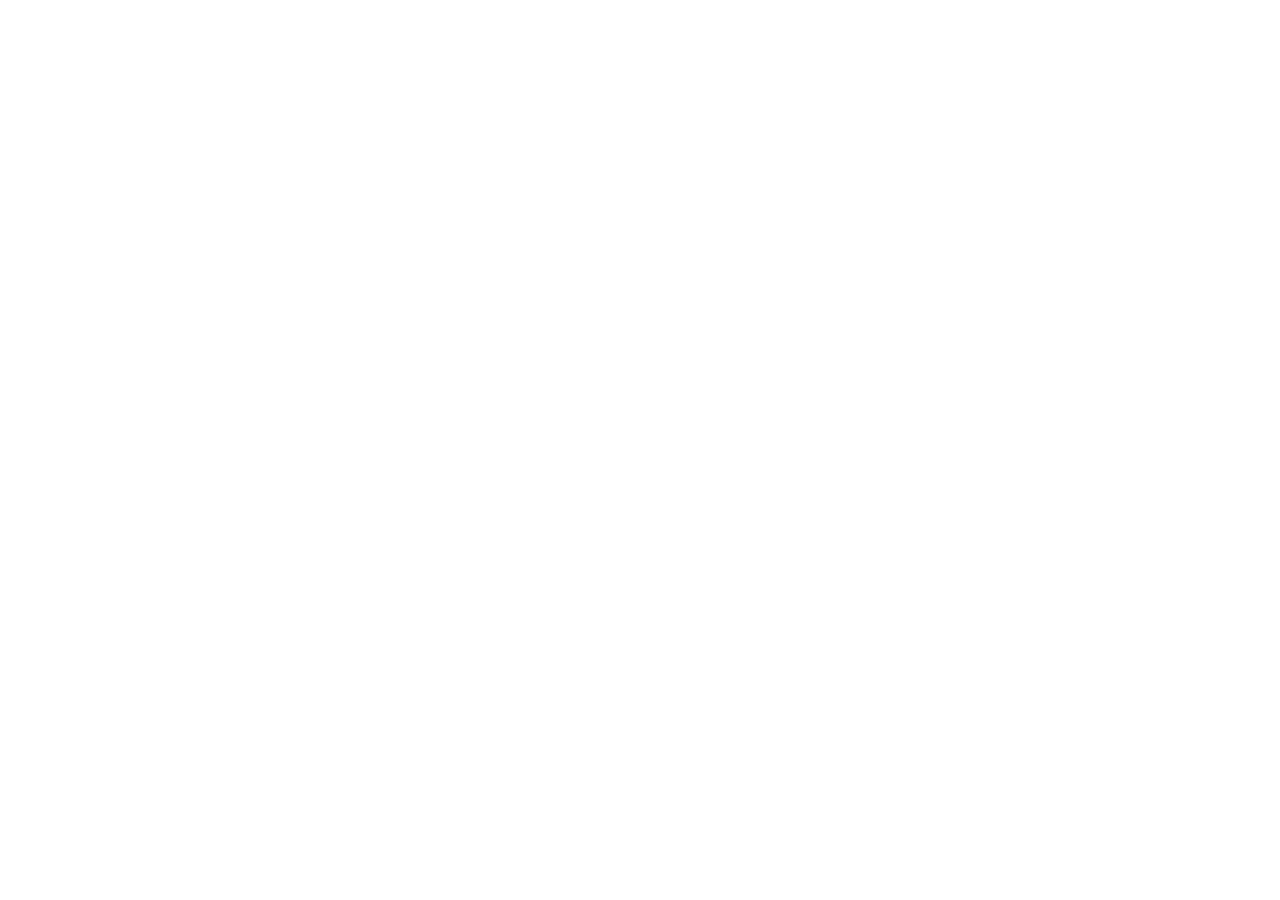
==== commit 0742e68d: "Add files via upload" ====
--- a/index.html
+++ b/index.html
@@ -1,14 +1,16 @@
-<!DOCTYPE html>
-<html lang="en">
-  <head>
-    <meta charset="UTF-8" />
-    <meta name="viewport" content="width=device-width, initial-scale=1.0" />
-    <title>5904 Sunwukong Website</title>
-    <script type="module" crossorigin src="./assets/index-DJWGx0Am.js"></script>
-    <link rel="stylesheet" crossorigin href="./assets/index-CIkoIaNX.css">
-  </head>
 
-  <body>
-    <div id="root"></div>
-  </body>
-</html>
+  <!DOCTYPE html>
+  <html lang="en">
+    <head>
+      <meta charset="UTF-8" />
+      <meta name="viewport" content="width=device-width, initial-scale=1.0" />
+      <title>5904 Sunwukong Website</title>
+      <script type="module" crossorigin src="/sunwukong-website/assets/index-DrGxDc7_.js"></script>
+      <link rel="stylesheet" crossorigin href="/sunwukong-website/assets/index-CIkoIaNX.css">
+    </head>
+
+    <body>
+      <div id="root"></div>
+    </body>
+  </html>
+  
